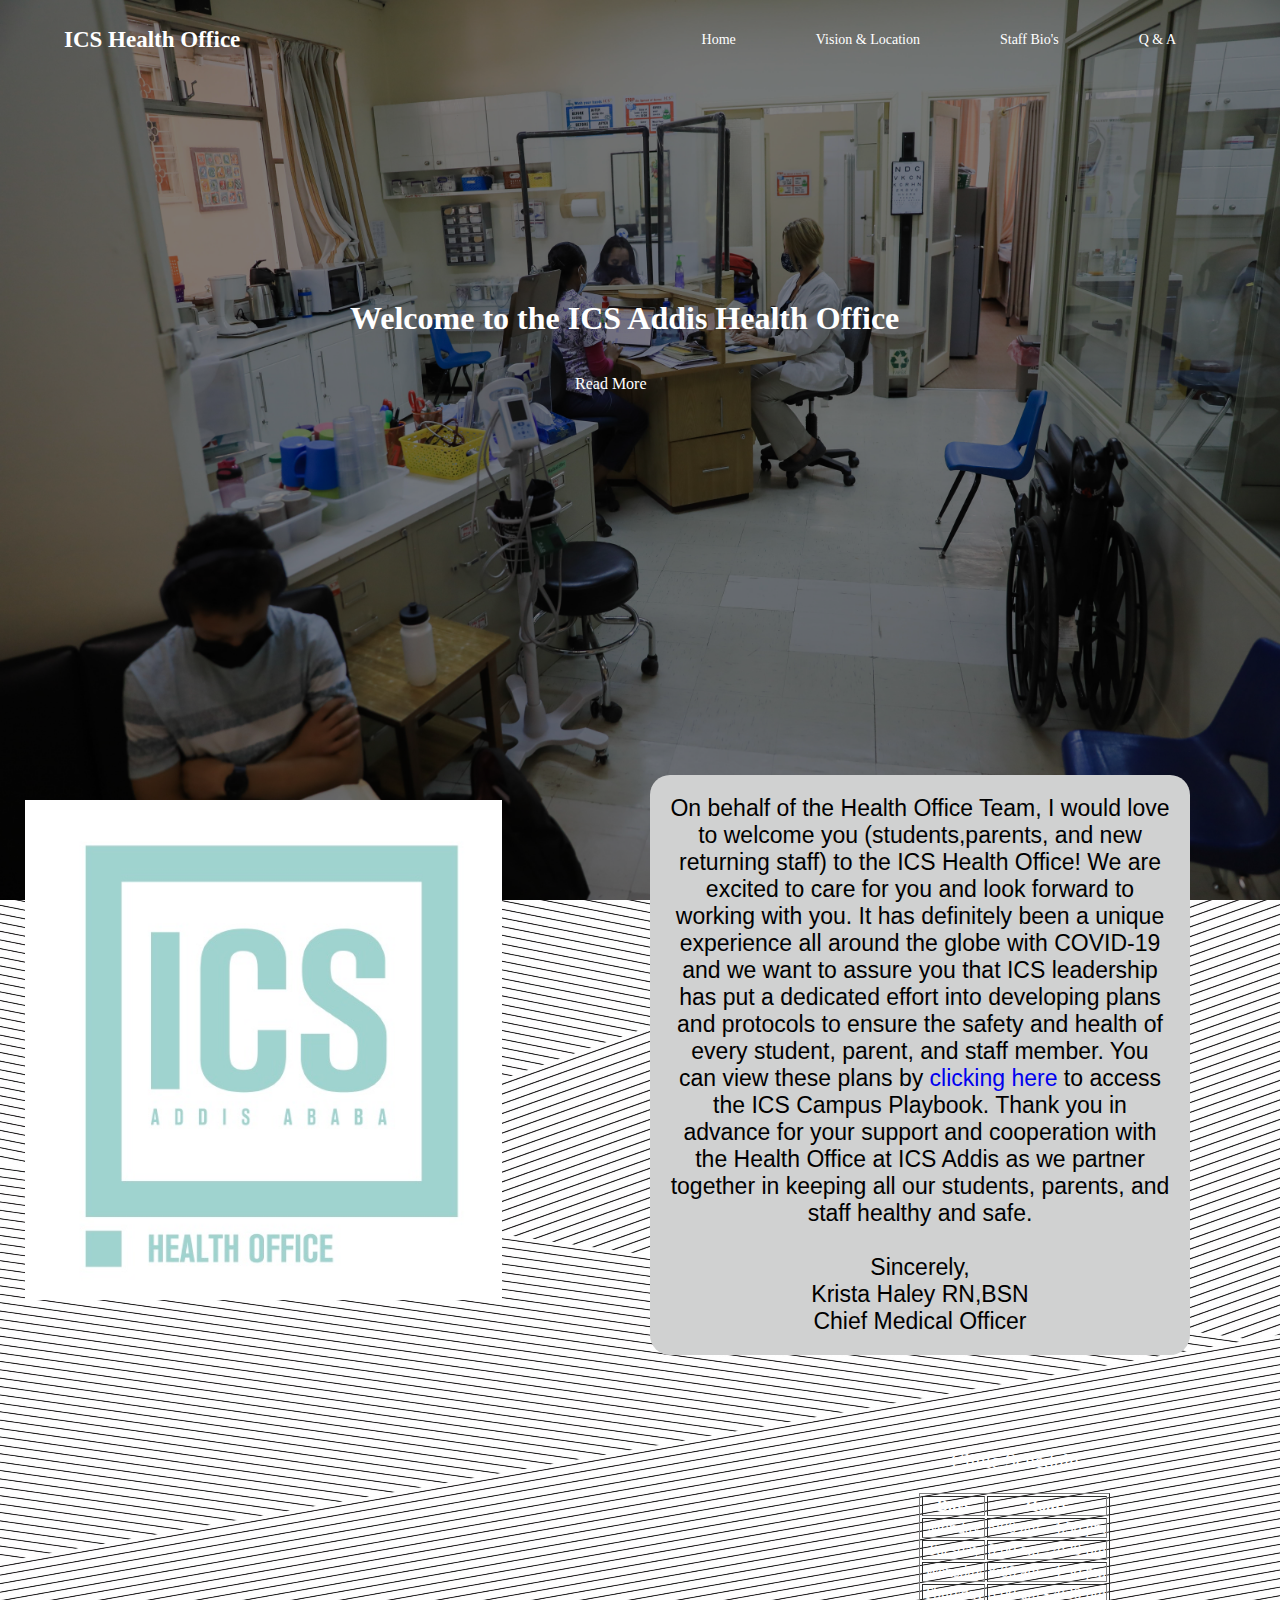
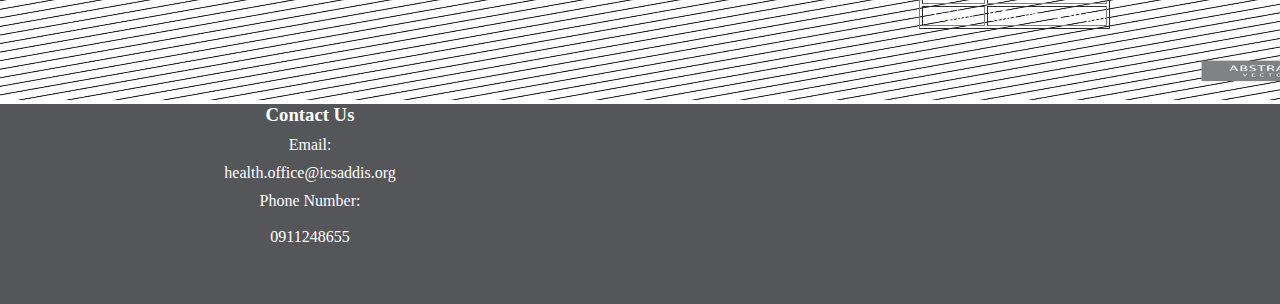
==== index.html @ fb5d3bbe "comment" ====
<!DOCTYPE html>
<html>
  <head>
    <link rel="stylesheet" type="text/css" href="style_home.css">
    <title></title>
    <meta name="viewport" content="width=device-width, initial-scale=1.0">
  </head>
  <script src="java_home.js" defer></script>
  <body>

    <div class="header">
          <div class="inner_header">
            <div class="logo_container">
              <h1> ICS Health Office </h1>
            </div>
            <div class="toggle" onclick='toggleMenu()'></div>
            <ul class="navigation">
              <li><a href="home_clinic.html"><span> Home </span></a></li>
              <li><a href="vl_clinic.html"> Vision & Location </a></li>
              <li><a href="sb_clinic.html"> Staff Bio's </a></li>
              <li><a href="qa_clinic.html"> Q & A </a></li>
          </div>
        </div>
        <div class="img">
          <img src="clinic_photos/health_office1.jpg">
        </div>
        <div class="intro">
          <img src="clinic_photos/health_office2.jpg" class="slideshow-img" >
          <img src="clinic_photos/health_office3.jpg" class="slideshow-img">
          <img src="clinic_photos/health_office4.jpg" class="slideshow-img">
          <img src="clinic_photos/health_office1.jpg" class="slideshow-img">
        </div>
        <div class="img_design">
          <img src="clinic_photos/health_office18.jpg" class="img1" >
          <!-- <img src="clinic_photos/health_office3.jpg" class="img2">
          <img src="clinic_photos/health_office4.jpg" class="img3">
          <img src="clinic_photos/health_office1.jpg" class="img4"> -->
        </div>

        <div class="welcomeText">
          <h1>Welcome to the ICS Addis Health Office</h1>
        </div>
        <a href="#readMore" class="readMore">Read More</a>

        <img src="clinic_photos/background_line.jpg" class="text_background">

        <div class="more-stuff-grid"  >
            <img  src="clinic_photos/clinic_logo.jpg"  alt="" class="slide-in-left from-left"  />
          <p class="slide-in-right from-right" id="readMore"  >
            On behalf of the Health Office Team, I would love to welcome you (students,parents, and new returning staff) to the ICS Health Office!
            We are excited to care for you and look forward to working with you. It has definitely been a unique experience all around the
            globe with COVID-19 and we want to assure you that ICS leadership has put a dedicated effort into developing plans and protocols to
            ensure the safety and health of every student, parent, and staff member. You can view these plans by <a href="https://sites.google.com/icsaddis.org/ics2021-22campusplaybook/home?authuser=0">clicking here</a> to access the ICS Campus Playbook.
            Thank you in advance for your support and cooperation with the Health Office at ICS Addis as we partner together in keeping all our
             students, parents, and staff healthy and safe.
             <br>
             <br>
             Sincerely,<br>
             Krista Haley RN,BSN<br>
             Chief Medical Officer<br>
      </p>

    </div>
    <footer class="footer">
      <div class="contactUs">
        <h3>Contact Us</h3>
        <p>Email: </p>
        <a href="mailto:Health.office@icsaddis.org">health.office@icsaddis.org</a>
        <p>Phone Number: <br><br> 0911248655<p>
      </div>
      <div class="hours">
        <div class="table_head">
          <thead>Clinic Schedule</thead>
        </div>
            <table>
            <table border=1px>
              <tr>
                <th>Days</th>
                <th>Hours</th>
              </tr>
              <tr>
                <td>Monday</td>
                <td>8:00 am - 4:30 pm</td>
              </tr>
              <tr>
                <td>Tuesday</td>
                <td>8:00 am - 4:30 pm</td>
              </tr>
              <tr>
                <td>Wensday</td>
                <td>8:00 am - 4:30 pm</td>
              </tr>
              <tr>
                <td>Thursday</td>
                <li><td>8:00 am - 4:30 pm</td>
              </tr>
              <tr>
                <td>Friday</td>
                <td>8:00 am - 4:30 pm</td>
              </tr>
            </table>

      </div>

    </footer>

  </body>
  <script>
  function toggleMenu(){
    const menuToggle = document.querySelector('.toggle');
    const navigation = document.querySelector('.navigation')
    menuToggle.classList.toggle('active')
    navigation.classList.toggle('active')
  }
  </script>
</html>
---- style_home.css ----
body{

overflow-x: hidden;

}
.background{
  margin-top: 0px;
  background-image: url("clinic_photos/health_office2.jpg");
  background-repeat: no-repeat;
  background-size: cover;

}

  * {
    margin: 0;
    padding: 0;
    list-style: none;
    text-decoration: none;
    scroll-behavior: smooth;
  }

  .header{
    position: absolute;
    width:100%;
    height:80px;
    display:block;

  }
  .inner_header{
    width: 90%;
    height: 100%;
    display: block;
    margin: 0 auto;
  }
  .logo_container{
    height: 100%;
    display: table;
    float: left;
  }
  .logo_container h1{
    color: white;
    height: 100%;
    display: table-cell;
    vertical-align: middle;
    font-family: fantasy;
    font-size: 23px;
  }
  .navigation{
    float: right;
    height: 100%;
  }

  .navigation li a{
    display: table-cell;
    vertical-align: middle;
    color: white;
    font-family: fantasy;
    font-size: 14px;
    position:relative;
  }
  .navigation li a::after{
    content: "";
  position: absolute;
  left: 0;
  bottom: 0;
  top:46px;
  width: 100%;
  height: 2px;
  background: currentColor;
  -webkit-transform: scaleX(0);
          transform: scaleX(0);
  -webkit-transform-origin: right;
          transform-origin: right;
  transition: -webkit-transform 250ms ease-in;
  transition: transform 250ms ease-in;
  transition: transform 250ms ease-in, -webkit-transform 250ms ease-in;
  }


    .navigation li a:hover::after{
      -webkit-transform: scaleX(1);
          transform: scaleX(1);
  -webkit-transform-origin: left;
          transform-origin: left;

    }

  .navigation li a span{

  }
  .navigation a:last-child{
    padding-right: 0;
  }
  .navigation li{
    height: 100%;
    display: table;
    float: left;
    padding: 0px 40px;
  }
  .intro{
    height: 100vh;
    position: relative;
    z-index: -1;
}
  .img_design {
  display: none;
  }

  .slideshow-img {
    position: absolute;
    top: 0;
    left: 0;
    width: 100vw;
    height: 100vh;
    object-fit: cover;
    /*display: none;*/
    opacity: 0;
    transition: opacity 1s ease-in-out;
    z-index: -1;
  }

.img img {
  position: absolute;

  height: 100vh;
  width: 100vw;
  z-index: -2;
}
.welcomeText {
  position: absolute;
  top: 0px;
  width: 100vw;
  height:100vh;
  background-color: rgb(0,0,0,0.5 );
  z-index: -1;
}
.welcomeText h1 {
  position: absolute;
  top:300px;
  left: 350px;
  color: white;
}
.readMore{
  position: absolute;
  top:375px;
  left: 575px;
  color: white;

}
.readMore:hover{
  color: #5099D4 ;
}
.more-stuff-grid {


}


.more-stuff-grid img{
  position: absolute;
  height: 500px;
  top:800px;
  margin-left: 25px;

}


.from-right{

  position: absolute;
  background-color: #D0D1D1;
  border-radius: 20px;
  text-align: center;
  font-family: arial,cursive;
  font-size: 23px;
  width: 500px;
  padding: 20px;
  left: 650px;
  top: 775px;

}


.text_background{
  width: 1500px;
  height: 800px;
}


  .footer{
    background-color: #55565A ;
  }
  .contactUs{
    position: relative;
    color: white;
    height: 200px;
    text-align: center;
    left:20px;
    margin-right: 700px;
  }

.contactUs p{
  margin: 5px;
  padding: 5px;
}
.contactUs a{
  color:white;
}
.hours{
  position: absolute;
  color: white;
  top:1450px;
  right: 170px;
  text-align: center;
  z-index: 20;
}

.table table{
  position: relative;
  float: right;
  top: 20px;
  bottom: 0px;
  right: 30px;
  z-index: 20;
}
.table_head{
  margin-bottom: 20px;
  font-size: 20px;
}
.table {
  font-family: Arial,sans-serif;
  font-size: 23px;
  background-color:#D0D1D1;
}


@media screen and (max-width: 1050px){
  .body{
    overflow-x: hidden;

  }
  .intro{
    display: none;
    position: absolute;
    width: 500px;
    z-index: 10;

  }
  .slideshow-img {
    display: none;
    width:100%;
    height: auto;

  }
  .img img{
    display: none;
    width:100%;
    height: auto;

  }
  .img_design{
     display: block;
  }
  .img_design .img1{
    position: absolute;
    top: 0px;
    left: 0px;

    width: 100vw;
    z-index: -1;
    /* clip-path: polygon( 90% 0%, 40% 50%, 0% 100%, 0% 100%,30% 0%); */

  }

  .header .inner_header .navigation{
    display: none;
    width: 1000px;
    font-size: 25px;
    margin: 0;
    height: 0%;
    float: left;
    padding: 0px 0px;

  }
  .header .inner_header .navigation.active{
    display: flex;
    top: 0;
    left: 0;
    width: 100%;
    height: 100%;
    position: fixed;
    background: grey;
    z-index: 10;
    flex-direction: column;
    justify-content: center;
    align-items: center;
    font-size: 25px;
    margin:0px 0px 0px 0px;
    padding: 0px 0px 0px 0px;


  }
  .header .inner_header .toggle{
    position: relative;
    width: 70px;
    height: 70px;
    background: url('clinic_photos/ham.jpg');
    background-size: 80px;
    background-repeat: no-repeat;
    background-position: center;
    cursor: pointer;
    z-index: 10000;
    margin-left: 85%;
  }
  .header .inner_header .toggle.active{
    background: url('clinic_photos/ham_closed1.jpg');
    background-size: 65px;
    background-repeat: no-repeat;
    background-position: center;
  }
  .text_background{
    position:  absolute;
    width: 100vw;
    height: 200%;
    z-index: 0;

  }
  .welcomeText{
    position: relative;
    margin-left: 0;
    color: black;
    /* background-color: none;
    background: none; */
  }
  .welcomeText h1{
    color: white;
    position: relative;
    left: 0%;
    width: 95%;
    text-align:  center;
    height: 5%;
    font-size: 2rem;
  }

  .readMore{
    left: 40%;
  }

  .more-stuff-grid img{
    position: relative;
    display: block;
    width: 40%;
    height: auto;
    top: 0;
    margin-top: 10%;
    margin-left: 35%;
  }
    .more-stuff-grid p{
      position: relative;
      left: 15%;
      top: 50px;
      z-index: 1;
      width: 70%;

    }


    .footer{
      background-color: #55565A ;
      position: absolute;
      padding: 20px;
      width: 100%;
      margin-top: 100px;
      display: flex;
    }
    .contactUs{
      position: relative;
      color: white;
      height: 200px;
      text-align: center;
      left:3px;
      margin-right: auto;
    }

  .contactUs p{

  }
  .contactUs a{
    color:white;
  }
  .hours{
    display: block;
    position:  relative;
    color: white;
    top: 0;
    right: 0;
    float: right;
    text-align: center;



  }

  .table table{

    position: relative;
    float: right;
    top: 0px;
    right: 0px;


  }
  .table_head{

    font-size: 20px;
        width: 200px;
  }
  .table {
    position: relative;
    font-family: Arial,sans-serif;
    font-size: 23px;
    background-color:#D0D1D1;
    margin-right: 20px;
  }

}
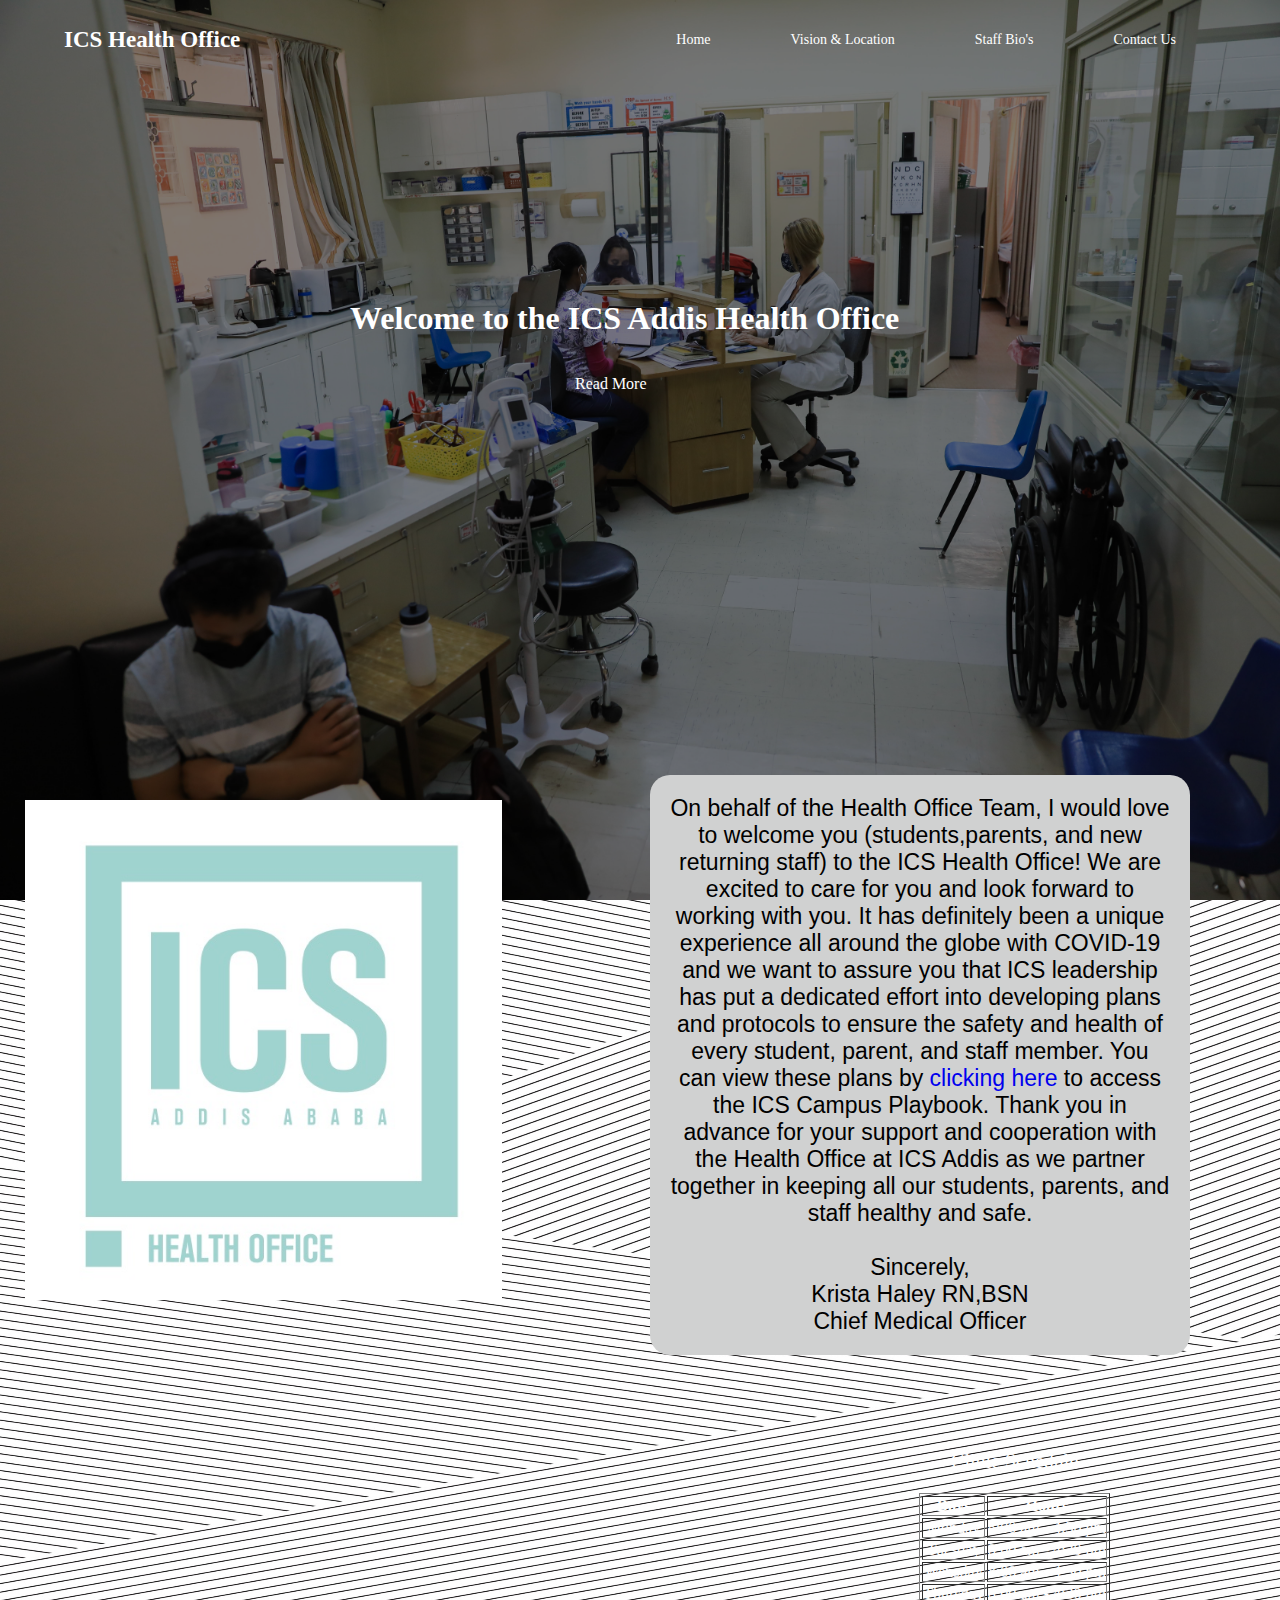
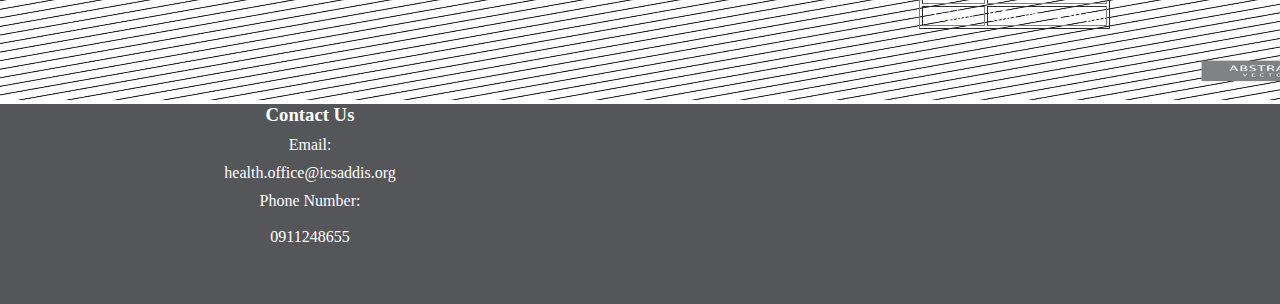
==== commit 504dedaa: "fjskdf" ====
--- a/index.html
+++ b/index.html
@@ -1,11 +1,11 @@
 <!DOCTYPE html>
 <html>
   <head>
-    <link rel="stylesheet" type="text/css" href="style_home.css">
-    <title></title>
+    <link rel="stylesheet" type="text/css" href="index.css">
+    <title>Home</title>
     <meta name="viewport" content="width=device-width, initial-scale=1.0">
   </head>
-  <script src="java_home.js" defer></script>
+  <script src="index.js" defer></script>
   <body>
 
     <div class="header">
@@ -15,10 +15,10 @@
             </div>
             <div class="toggle" onclick='toggleMenu()'></div>
             <ul class="navigation">
-              <li><a href="home_clinic.html"><span> Home </span></a></li>
-              <li><a href="vl_clinic.html"> Vision & Location </a></li>
-              <li><a href="sb_clinic.html"> Staff Bio's </a></li>
-              <li><a href="qa_clinic.html"> Q & A </a></li>
+              <li><a href="home_clinic/index.html"><span> Home </span></a></li>
+              <li><a href="vl_clinic/index.html"> Vision & Location </a></li>
+              <li><a href="sb_clinic/index.html"> Staff Bio's </a></li>
+              <li><a href="cu_clinic/index.html"> Contact Us</a></li>
           </div>
         </div>
         <div class="img">
--- a/index.css
+++ b/index.css
@@ -0,0 +1,426 @@
+body{
+
+overflow-x: hidden;
+
+}
+.background{
+  margin-top: 0px;
+  background-image: url("clinic_photos/health_office2.jpg");
+  background-repeat: no-repeat;
+  background-size: cover;
+
+}
+
+  * {
+    margin: 0;
+    padding: 0;
+    list-style: none;
+    text-decoration: none;
+    scroll-behavior: smooth;
+  }
+
+  .header{
+    position: absolute;
+    width:100%;
+    height:80px;
+    display:block;
+
+  }
+  .inner_header{
+    width: 90%;
+    height: 100%;
+    display: block;
+    margin: 0 auto;
+  }
+  .logo_container{
+    height: 100%;
+    display: table;
+    float: left;
+  }
+  .logo_container h1{
+    color: white;
+    height: 100%;
+    display: table-cell;
+    vertical-align: middle;
+    font-family: fantasy;
+    font-size: 23px;
+  }
+  .navigation{
+    float: right;
+    height: 100%;
+  }
+
+  .navigation li a{
+    display: table-cell;
+    vertical-align: middle;
+    color: white;
+    font-family: fantasy;
+    font-size: 14px;
+    position:relative;
+  }
+  .navigation li a::after{
+    content: "";
+  position: absolute;
+  left: 0;
+  bottom: 0;
+  top:46px;
+  width: 100%;
+  height: 2px;
+  background: currentColor;
+  -webkit-transform: scaleX(0);
+          transform: scaleX(0);
+  -webkit-transform-origin: right;
+          transform-origin: right;
+  transition: -webkit-transform 250ms ease-in;
+  transition: transform 250ms ease-in;
+  transition: transform 250ms ease-in, -webkit-transform 250ms ease-in;
+  }
+
+
+    .navigation li a:hover::after{
+      -webkit-transform: scaleX(1);
+          transform: scaleX(1);
+  -webkit-transform-origin: left;
+          transform-origin: left;
+
+    }
+
+  .navigation li a span{
+
+  }
+  .navigation a:last-child{
+    padding-right: 0;
+  }
+  .navigation li{
+    height: 100%;
+    display: table;
+    float: left;
+    padding: 0px 40px;
+  }
+  .intro{
+    height: 100vh;
+    position: relative;
+    z-index: -1;
+}
+  .img_design {
+  display: none;
+  }
+
+  .slideshow-img {
+    position: absolute;
+    top: 0;
+    left: 0;
+    width: 100vw;
+    height: 100vh;
+    object-fit: cover;
+    /*display: none;*/
+    opacity: 0;
+    transition: opacity 1s ease-in-out;
+    z-index: -1;
+  }
+
+.img img {
+  position: absolute;
+
+  height: 100vh;
+  width: 100vw;
+  z-index: -2;
+}
+.welcomeText {
+  position: absolute;
+  top: 0px;
+  width: 100vw;
+  height:100vh;
+  background-color: rgb(0,0,0,0.5 );
+  z-index: -1;
+}
+.welcomeText h1 {
+  position: absolute;
+  top:300px;
+  left: 350px;
+  color: white;
+}
+.readMore{
+  position: absolute;
+  top:375px;
+  left: 575px;
+  color: white;
+
+}
+.readMore:hover{
+  color: #5099D4 ;
+}
+.more-stuff-grid {
+
+
+}
+
+
+.more-stuff-grid img{
+  position: absolute;
+  height: 500px;
+  top:800px;
+  margin-left: 25px;
+
+}
+
+
+.from-right{
+
+  position: absolute;
+  background-color: #D0D1D1;
+  border-radius: 20px;
+  text-align: center;
+  font-family: arial,cursive;
+  font-size: 23px;
+  width: 500px;
+  padding: 20px;
+  left: 650px;
+  top: 775px;
+
+}
+
+
+.text_background{
+  width: 1500px;
+  height: 800px;
+}
+
+
+  .footer{
+    background-color: #55565A ;
+  }
+  .contactUs{
+    position: relative;
+    color: white;
+    height: 200px;
+    text-align: center;
+    left:20px;
+    margin-right: 700px;
+  }
+
+.contactUs p{
+  margin: 5px;
+  padding: 5px;
+}
+.contactUs a{
+  color:white;
+}
+.hours{
+  position: absolute;
+  color: white;
+  top:1450px;
+  right: 170px;
+  text-align: center;
+  z-index: 20;
+}
+
+.table table{
+  position: relative;
+  float: right;
+  top: 20px;
+  bottom: 0px;
+  right: 30px;
+  z-index: 20;
+}
+.table_head{
+  margin-bottom: 20px;
+  font-size: 20px;
+}
+.table {
+  font-family: Arial,sans-serif;
+  font-size: 23px;
+  background-color:#D0D1D1;
+}
+
+
+@media screen and (max-width: 1050px){
+  .body{
+    overflow-x: hidden;
+
+  }
+  .intro{
+    display: none;
+    position: absolute;
+    width: 500px;
+    z-index: 10;
+
+  }
+  .slideshow-img {
+    display: none;
+    width:100%;
+    height: auto;
+
+  }
+  .img img{
+    display: none;
+    width:100%;
+    height: auto;
+
+  }
+  .img_design{
+     display: block;
+  }
+  .img_design .img1{
+    position: absolute;
+    top: 0px;
+    left: 0px;
+
+    width: 100vw;
+    z-index: -1;
+    /* clip-path: polygon( 90% 0%, 40% 50%, 0% 100%, 0% 100%,30% 0%); */
+
+  }
+
+  .header .inner_header .navigation{
+    display: none;
+    width: 1000px;
+    font-size: 25px;
+    margin: 0;
+    height: 0%;
+    float: left;
+    padding: 0px 0px;
+
+  }
+  .header .inner_header .navigation.active{
+    display: flex;
+    top: 0;
+    left: 0;
+    width: 100%;
+    height: 100%;
+    position: fixed;
+    background: grey;
+    z-index: 10;
+    flex-direction: column;
+    justify-content: center;
+    align-items: center;
+    font-size: 25px;
+    margin:0px 0px 0px 0px;
+    padding: 0px 0px 0px 0px;
+
+
+  }
+  .header .inner_header .toggle{
+    position: relative;
+    width: 70px;
+    height: 70px;
+    background: url('clinic_photos/ham.jpg');
+    background-size: 80px;
+    background-repeat: no-repeat;
+    background-position: center;
+    cursor: pointer;
+    z-index: 10000;
+    margin-left: 85%;
+  }
+  .header .inner_header .toggle.active{
+    background: url('clinic_photos/ham_closed1.jpg');
+    background-size: 65px;
+    background-repeat: no-repeat;
+    background-position: center;
+  }
+  .text_background{
+    position:  absolute;
+    width: 100vw;
+    height: 200%;
+    z-index: 0;
+
+  }
+  .welcomeText{
+    position: relative;
+    margin-left: 0;
+    color: black;
+    /* background-color: none;
+    background: none; */
+  }
+  .welcomeText h1{
+    color: white;
+    position: relative;
+    left: 0%;
+    width: 95%;
+    text-align:  center;
+    height: 5%;
+    font-size: 2rem;
+  }
+
+  .readMore{
+    left: 40%;
+  }
+
+  .more-stuff-grid img{
+    position: relative;
+    display: block;
+    width: 40%;
+    height: auto;
+    top: 0;
+    margin-top: 10%;
+    margin-left: 35%;
+  }
+    .more-stuff-grid p{
+      position: relative;
+      left: 15%;
+      top: 50px;
+      z-index: 1;
+      width: 70%;
+
+    }
+
+
+    .footer{
+      background-color: #55565A ;
+      position: absolute;
+      padding: 20px;
+      width: 100%;
+      margin-top: 100px;
+      display: flex;
+    }
+    .contactUs{
+      position: relative;
+      color: white;
+      height: 200px;
+      text-align: center;
+      left:3px;
+      margin-right: auto;
+    }
+
+  .contactUs p{
+
+  }
+  .contactUs a{
+    color:white;
+  }
+  .hours{
+    display: block;
+    position:  relative;
+    color: white;
+    top: 0;
+    right: 0;
+    float: right;
+    text-align: center;
+
+
+
+  }
+
+  .table table{
+
+    position: relative;
+    float: right;
+    top: 0px;
+    right: 0px;
+
+
+  }
+  .table_head{
+
+    font-size: 20px;
+        width: 200px;
+  }
+  .table {
+    position: relative;
+    font-family: Arial,sans-serif;
+    font-size: 23px;
+    background-color:#D0D1D1;
+    margin-right: 20px;
+  }
+
+}
